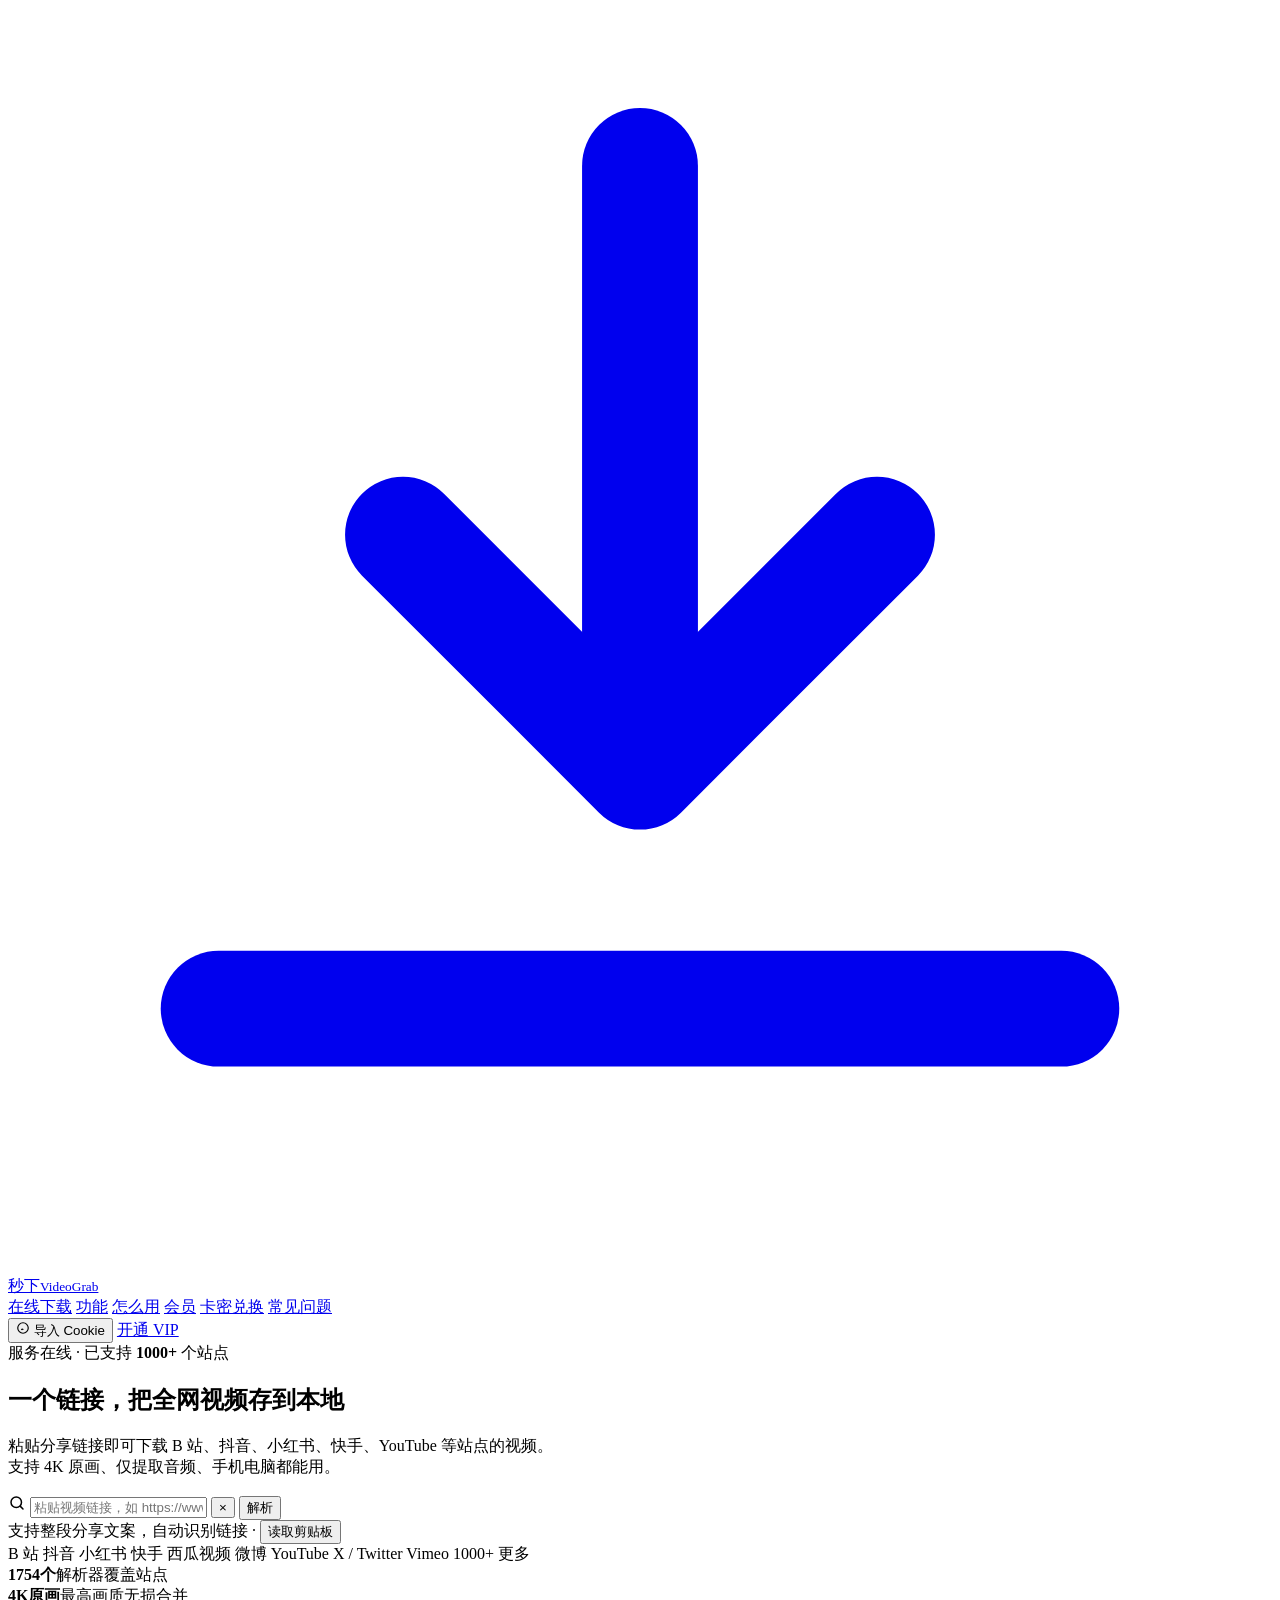
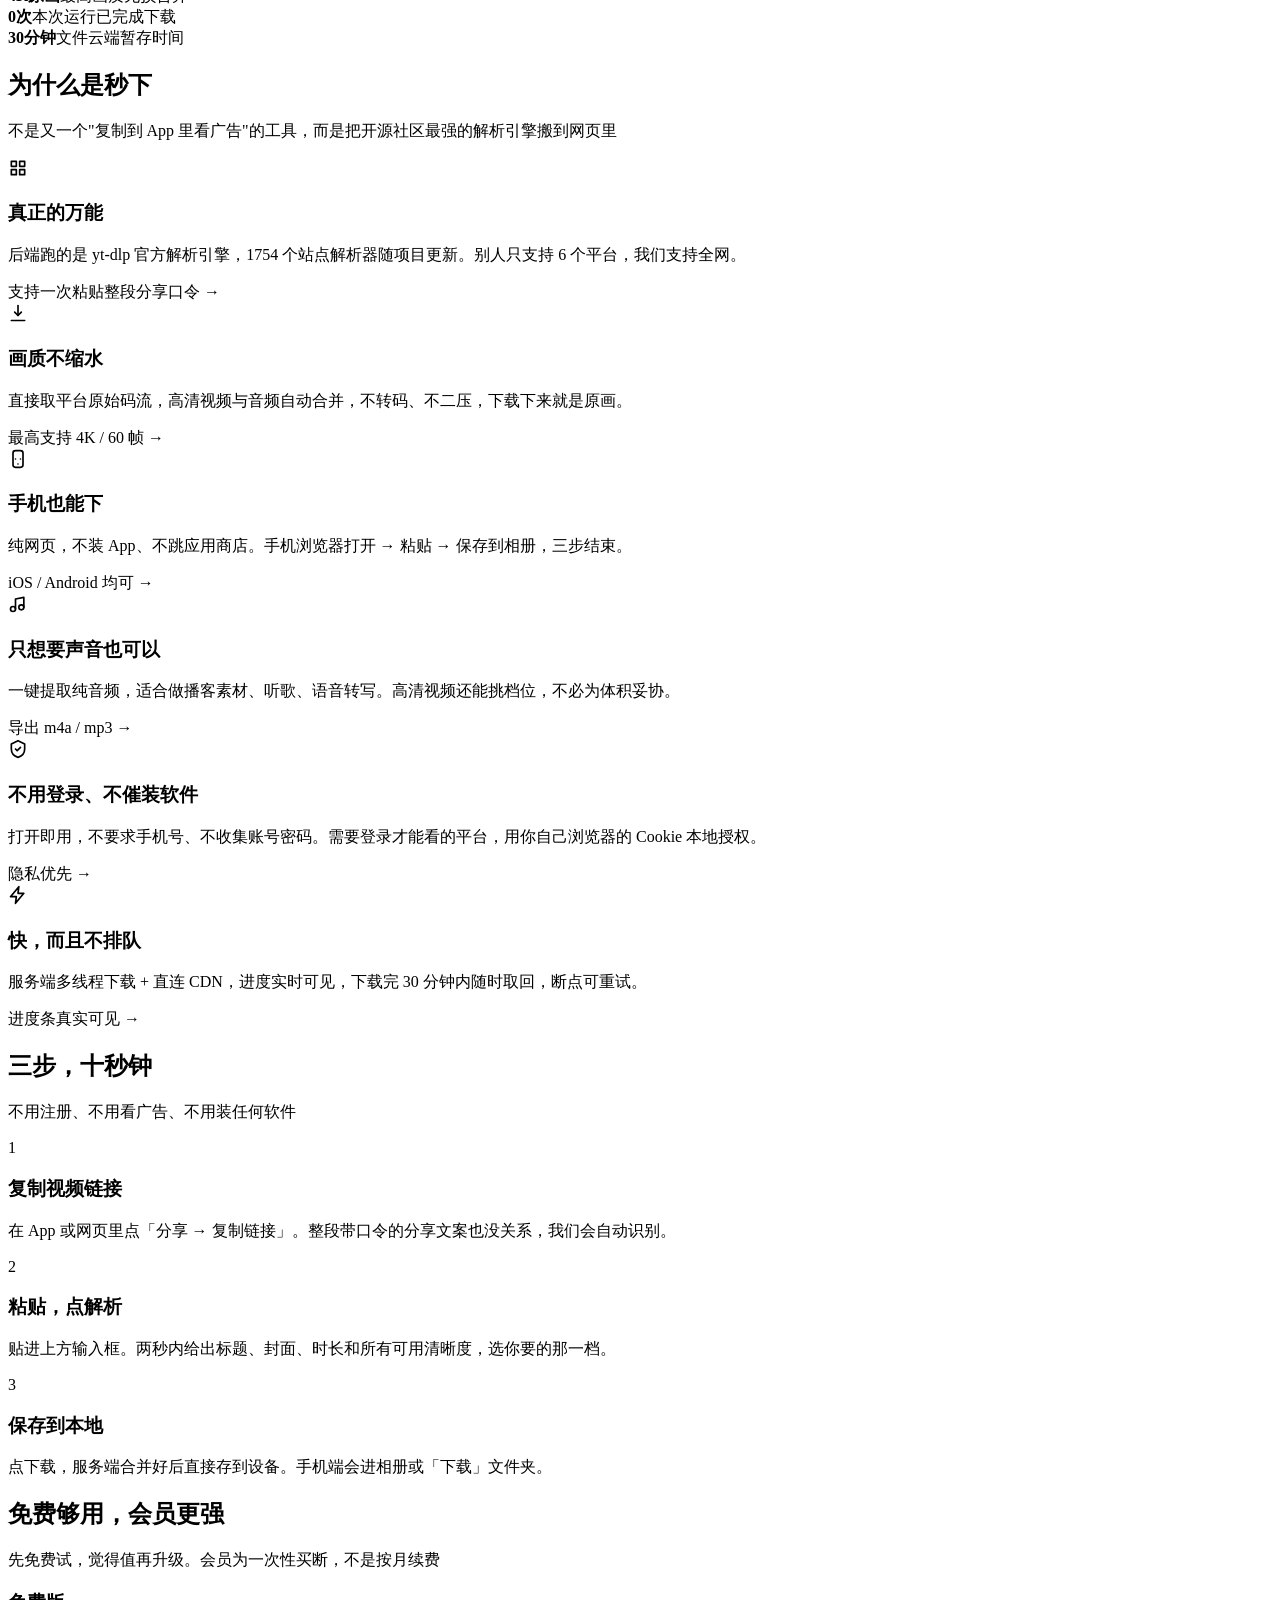
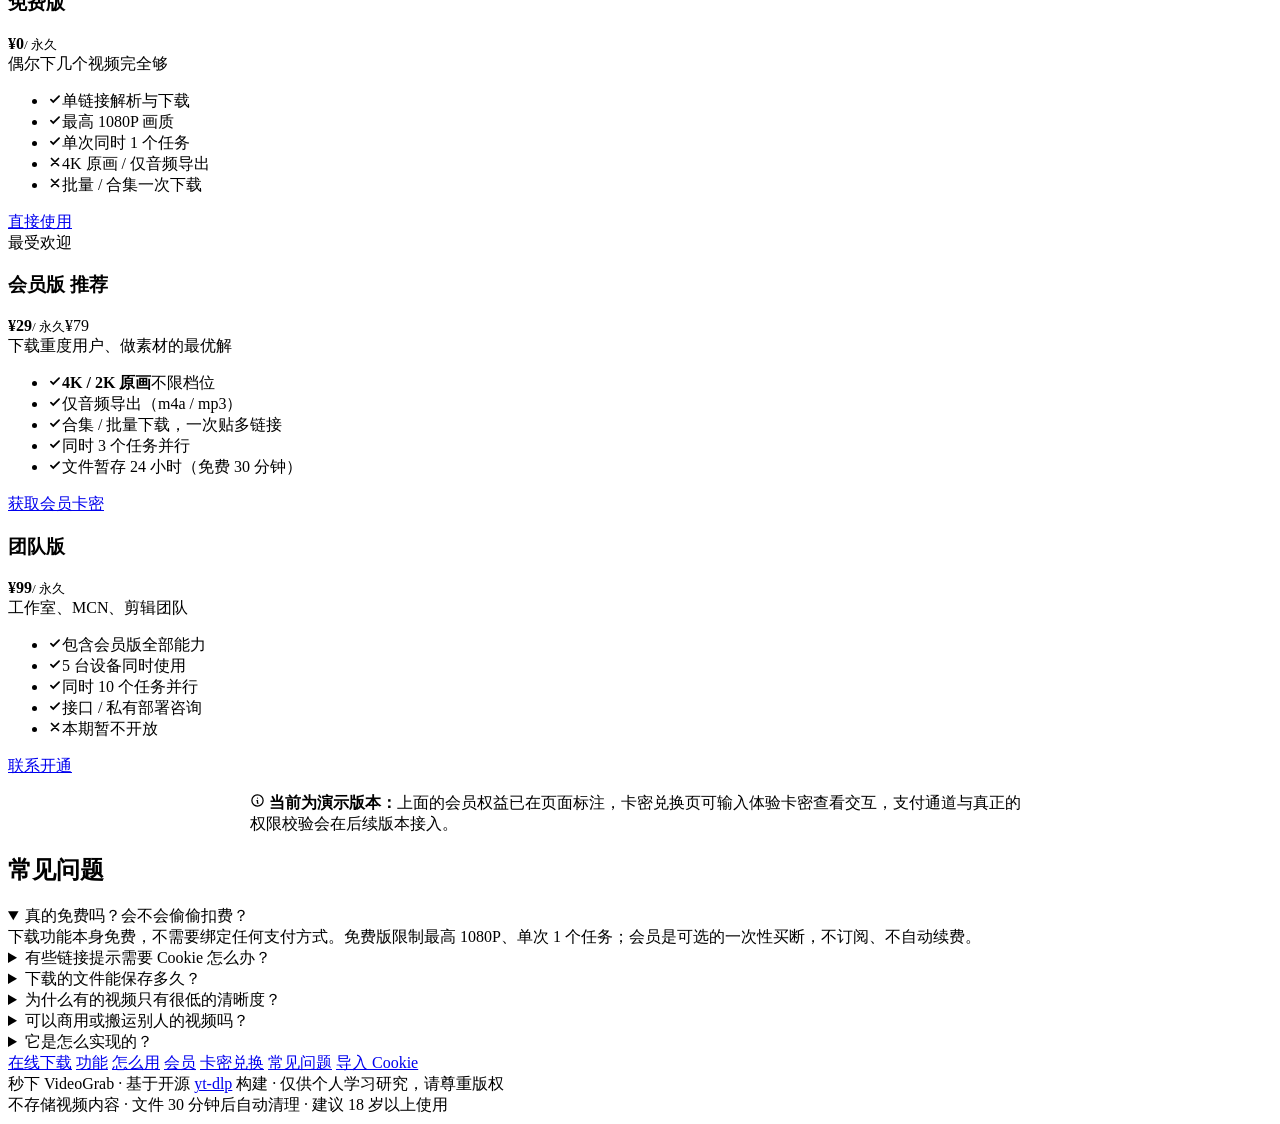
==== web/index.html @ 05a55eaf "init: 视频下载站（FastAPI + yt-dlp + 零构建前端）" ====
<!DOCTYPE html>
<html lang="zh-CN">
<head>
  <meta charset="UTF-8" />
  <meta name="viewport" content="width=device-width, initial-scale=1" />
  <title>秒下 VideoGrab · 万能视频下载，1000+ 站点一个链接搞定</title>
  <meta name="description" content="粘贴链接就能下载 B 站、抖音、小红书、快手、YouTube 等 1000+ 站点的视频，支持 4K 原画、仅音频、手机随时下载。基于开源项目 yt-dlp，不用装软件。" />
  <meta name="theme-color" content="#1777ff" />
  <link rel="icon" href="/assets/img/favicon.svg" type="image/svg+xml" />
  <link rel="stylesheet" href="/assets/css/style.css" />
</head>
<body>
  <header class="header">
    <div class="wrap header-inner">
      <a class="brand" href="/">
        <span class="brand-logo" aria-hidden="true">
          <svg viewBox="0 0 24 24" fill="none" stroke="currentColor" stroke-width="2.2" stroke-linecap="round" stroke-linejoin="round">
            <path d="M12 3v11" /><path d="m7.5 10 4.5 4.5L16.5 10" /><path d="M4 19h16" />
          </svg>
        </span>
        <span class="brand-name">秒下<small>VideoGrab</small></span>
      </a>
      <nav class="nav">
        <a href="/" data-nav="home">在线下载</a>
        <a href="/#features" data-nav="features">功能</a>
        <a href="/#how" data-nav="how">怎么用</a>
        <a href="/#pricing" data-nav="pricing">会员</a>
        <a href="/store" data-nav="store">卡密兑换</a>
        <a href="/#faq" data-nav="faq">常见问题</a>
      </nav>
      <div class="header-right">
        <button class="btn btn-ghost btn-sm" data-action="cookie" id="cookieBtn">
          <svg width="14" height="14" viewBox="0 0 24 24" fill="none" stroke="currentColor" stroke-width="2"><circle cx="12" cy="12" r="9"/><path d="M9 9h.01M15 9h.01M9 15c1-1 2.5-1 3.5 0"/></svg>
          <span class="cookie-label">导入 Cookie</span>
          <i class="cookie-dot" aria-hidden="true"></i>
        </button>
        <a href="/#pricing" class="btn btn-primary btn-sm">开通 VIP</a>
      </div>
    </div>
  </header>

  <main id="top">
    <!-- Hero + 搜索 -->
    <section class="wrap">
      <div class="hero">
        <span class="hero-badge"><i class="dot"></i>服务在线 · 已支持 <b id="statExtractors">1000+</b> 个站点</span>
        <h1>一个链接，<span class="hl">把全网视频存到本地</span></h1>
        <p>粘贴分享链接即可下载 B 站、抖音、小红书、快手、YouTube 等站点的视频。<br />支持 4K 原画、仅提取音频、手机电脑都能用。</p>

        <div class="search-box">
          <form class="search-form" id="searchForm" autocomplete="off">
            <span class="ico">
              <svg width="18" height="18" viewBox="0 0 24 24" fill="none" stroke="currentColor" stroke-width="2" stroke-linecap="round"><circle cx="11" cy="11" r="7"/><path d="m20 20-3.5-3.5"/></svg>
            </span>
            <input id="urlInput" type="text" inputmode="url" spellcheck="false"
                   placeholder="粘贴视频链接，如 https://www.bilibili.com/video/BV..." />
            <button type="button" class="search-clear" id="clearBtn" aria-label="清空">×</button>
            <button type="submit" class="btn btn-primary" id="parseBtn">解析</button>
          </form>
          <div class="search-tips">
            <span>支持整段分享文案，自动识别链接</span>
            <span>·</span>
            <button type="button" id="pasteBtn">读取剪贴板</button>
          </div>
        </div>

        <div class="platform-strip">
          <span class="chip"><i></i>B 站</span>
          <span class="chip"><i></i>抖音</span>
          <span class="chip"><i></i>小红书</span>
          <span class="chip"><i></i>快手</span>
          <span class="chip"><i></i>西瓜视频</span>
          <span class="chip"><i></i>微博</span>
          <span class="chip"><i></i>YouTube</span>
          <span class="chip"><i></i>X / Twitter</span>
          <span class="chip"><i></i>Vimeo</span>
          <span class="chip"><i></i>1000+ 更多</span>
        </div>
      </div>

      <!-- 结果 / 任务区 -->
      <div class="result-wrap" id="resultRoot" hidden></div>

      <!-- 实时数据 -->
      <div class="stats">
        <div class="stat"><b id="statSites">1754<span class="unit">个</span></b><span>解析器覆盖站点</span></div>
        <div class="stat"><b>4K<span class="unit">原画</span></b><span>最高画质无损合并</span></div>
        <div class="stat"><b id="statTasks">0<span class="unit">次</span></b><span>本次运行已完成下载</span></div>
        <div class="stat"><b id="statTtl">30<span class="unit">分钟</span></b><span>文件云端暂存时间</span></div>
      </div>
    </section>

    <!-- 功能 -->
    <section class="wrap section" id="features">
      <div class="section-head">
        <h2>为什么是<span class="hl">秒下</span></h2>
        <p>不是又一个"复制到 App 里看广告"的工具，而是把开源社区最强的解析引擎搬到网页里</p>
      </div>
      <div class="feature-grid">
        <div class="feature">
          <div class="feature-ico">
            <svg width="20" height="20" viewBox="0 0 24 24" fill="none" stroke="currentColor" stroke-width="2" stroke-linecap="round" stroke-linejoin="round"><path d="M4 4h6v6H4zM14 4h6v6h-6zM4 14h6v6H4zM14 14h6v6h-6z"/></svg>
          </div>
          <h3>真正的万能</h3>
          <p>后端跑的是 yt-dlp 官方解析引擎，1754 个站点解析器随项目更新。别人只支持 6 个平台，我们支持全网。</p>
          <span class="mini">支持一次粘贴整段分享口令 →</span>
        </div>
        <div class="feature">
          <div class="feature-ico">
            <svg width="20" height="20" viewBox="0 0 24 24" fill="none" stroke="currentColor" stroke-width="2" stroke-linecap="round" stroke-linejoin="round"><path d="M12 3v12"/><path d="m8 11 4 4 4-4"/><path d="M4 21h16"/></svg>
          </div>
          <h3>画质不缩水</h3>
          <p>直接取平台原始码流，高清视频与音频自动合并，不转码、不二压，下载下来就是原画。</p>
          <span class="mini">最高支持 4K / 60 帧 →</span>
        </div>
        <div class="feature">
          <div class="feature-ico">
            <svg width="20" height="20" viewBox="0 0 24 24" fill="none" stroke="currentColor" stroke-width="2" stroke-linecap="round" stroke-linejoin="round"><path d="M12 18h.01"/><path d="M9 12h.01M15 12h.01"/><rect x="6" y="2" width="12" height="20" rx="3"/></svg>
          </div>
          <h3>手机也能下</h3>
          <p>纯网页，不装 App、不跳应用商店。手机浏览器打开 → 粘贴 → 保存到相册，三步结束。</p>
          <span class="mini">iOS / Android 均可 →</span>
        </div>
        <div class="feature">
          <div class="feature-ico">
            <svg width="20" height="20" viewBox="0 0 24 24" fill="none" stroke="currentColor" stroke-width="2" stroke-linecap="round" stroke-linejoin="round"><path d="M9 18V6l10-2v12"/><circle cx="6" cy="18" r="3"/><circle cx="16" cy="16" r="3"/></svg>
          </div>
          <h3>只想要声音也可以</h3>
          <p>一键提取纯音频，适合做播客素材、听歌、语音转写。高清视频还能挑档位，不必为体积妥协。</p>
          <span class="mini">导出 m4a / mp3 →</span>
        </div>
        <div class="feature">
          <div class="feature-ico">
            <svg width="20" height="20" viewBox="0 0 24 24" fill="none" stroke="currentColor" stroke-width="2" stroke-linecap="round" stroke-linejoin="round"><path d="M12 2 4 6v6c0 5 3.4 8.6 8 10 4.6-1.4 8-5 8-10V6z"/><path d="m9 12 2 2 4-4"/></svg>
          </div>
          <h3>不用登录、不催装软件</h3>
          <p>打开即用，不要求手机号、不收集账号密码。需要登录才能看的平台，用你自己浏览器的 Cookie 本地授权。</p>
          <span class="mini">隐私优先 →</span>
        </div>
        <div class="feature">
          <div class="feature-ico">
            <svg width="20" height="20" viewBox="0 0 24 24" fill="none" stroke="currentColor" stroke-width="2" stroke-linecap="round" stroke-linejoin="round"><path d="M13 2 3 14h7l-1 8 10-12h-7z"/></svg>
          </div>
          <h3>快，而且不排队</h3>
          <p>服务端多线程下载 + 直连 CDN，进度实时可见，下载完 30 分钟内随时取回，断点可重试。</p>
          <span class="mini">进度条真实可见 →</span>
        </div>
      </div>
    </section>

    <!-- 怎么用 -->
    <section class="wrap section" id="how">
      <div class="section-head">
        <h2>三步，<span class="hl">十秒钟</span></h2>
        <p>不用注册、不用看广告、不用装任何软件</p>
      </div>
      <div class="steps">
        <div class="step">
          <div class="n">1</div>
          <h3>复制视频链接</h3>
          <p>在 App 或网页里点「分享 → 复制链接」。整段带口令的分享文案也没关系，我们会自动识别。</p>
        </div>
        <div class="step">
          <div class="n">2</div>
          <h3>粘贴，点解析</h3>
          <p>贴进上方输入框。两秒内给出标题、封面、时长和所有可用清晰度，选你要的那一档。</p>
        </div>
        <div class="step">
          <div class="n">3</div>
          <h3>保存到本地</h3>
          <p>点下载，服务端合并好后直接存到设备。手机端会进相册或「下载」文件夹。</p>
        </div>
      </div>
    </section>

    <!-- 定价 -->
    <section class="wrap section" id="pricing">
      <div class="section-head">
        <h2>免费够用，<span class="hl">会员更强</span></h2>
        <p>先免费试，觉得值再升级。会员为一次性买断，不是按月续费</p>
      </div>
      <div class="pricing">
        <div class="plan">
          <h3>免费版</h3>
          <div class="price"><b>¥0</b><small>/ 永久</small></div>
          <div class="desc">偶尔下几个视频完全够</div>
          <ul>
            <li><svg width="14" height="14" viewBox="0 0 24 24" fill="none" stroke="currentColor" stroke-width="3" stroke-linecap="round"><path d="m5 13 4 4L19 7"/></svg>单链接解析与下载</li>
            <li><svg width="14" height="14" viewBox="0 0 24 24" fill="none" stroke="currentColor" stroke-width="3" stroke-linecap="round"><path d="m5 13 4 4L19 7"/></svg>最高 1080P 画质</li>
            <li><svg width="14" height="14" viewBox="0 0 24 24" fill="none" stroke="currentColor" stroke-width="3" stroke-linecap="round"><path d="m5 13 4 4L19 7"/></svg>单次同时 1 个任务</li>
            <li class="off"><svg width="14" height="14" viewBox="0 0 24 24" fill="none" stroke="currentColor" stroke-width="3" stroke-linecap="round"><path d="M6 6l12 12M18 6 6 18"/></svg>4K 原画 / 仅音频导出</li>
            <li class="off"><svg width="14" height="14" viewBox="0 0 24 24" fill="none" stroke="currentColor" stroke-width="3" stroke-linecap="round"><path d="M6 6l12 12M18 6 6 18"/></svg>批量 / 合集一次下载</li>
          </ul>
          <a href="#top" class="btn btn-block">直接使用</a>
        </div>

        <div class="plan featured">
          <span class="plan-badge">最受欢迎</span>
          <h3>会员版 <span class="tag">推荐</span></h3>
          <div class="price"><b>¥29</b><small>/ 永久</small><span class="was">¥79</span></div>
          <div class="desc">下载重度用户、做素材的最优解</div>
          <ul>
            <li><svg width="14" height="14" viewBox="0 0 24 24" fill="none" stroke="currentColor" stroke-width="3" stroke-linecap="round"><path d="m5 13 4 4L19 7"/></svg><b>4K / 2K 原画</b>不限档位</li>
            <li><svg width="14" height="14" viewBox="0 0 24 24" fill="none" stroke="currentColor" stroke-width="3" stroke-linecap="round"><path d="m5 13 4 4L19 7"/></svg>仅音频导出（m4a / mp3）</li>
            <li><svg width="14" height="14" viewBox="0 0 24 24" fill="none" stroke="currentColor" stroke-width="3" stroke-linecap="round"><path d="m5 13 4 4L19 7"/></svg>合集 / 批量下载，一次贴多链接</li>
            <li><svg width="14" height="14" viewBox="0 0 24 24" fill="none" stroke="currentColor" stroke-width="3" stroke-linecap="round"><path d="m5 13 4 4L19 7"/></svg>同时 3 个任务并行</li>
            <li><svg width="14" height="14" viewBox="0 0 24 24" fill="none" stroke="currentColor" stroke-width="3" stroke-linecap="round"><path d="m5 13 4 4L19 7"/></svg>文件暂存 24 小时（免费 30 分钟）</li>
          </ul>
          <a href="/store" class="btn btn-primary btn-block">获取会员卡密</a>
        </div>

        <div class="plan">
          <h3>团队版</h3>
          <div class="price"><b>¥99</b><small>/ 永久</small></div>
          <div class="desc">工作室、MCN、剪辑团队</div>
          <ul>
            <li><svg width="14" height="14" viewBox="0 0 24 24" fill="none" stroke="currentColor" stroke-width="3" stroke-linecap="round"><path d="m5 13 4 4L19 7"/></svg>包含会员版全部能力</li>
            <li><svg width="14" height="14" viewBox="0 0 24 24" fill="none" stroke="currentColor" stroke-width="3" stroke-linecap="round"><path d="m5 13 4 4L19 7"/></svg>5 台设备同时使用</li>
            <li><svg width="14" height="14" viewBox="0 0 24 24" fill="none" stroke="currentColor" stroke-width="3" stroke-linecap="round"><path d="m5 13 4 4L19 7"/></svg>同时 10 个任务并行</li>
            <li><svg width="14" height="14" viewBox="0 0 24 24" fill="none" stroke="currentColor" stroke-width="3" stroke-linecap="round"><path d="m5 13 4 4L19 7"/></svg>接口 / 私有部署咨询</li>
            <li class="off"><svg width="14" height="14" viewBox="0 0 24 24" fill="none" stroke="currentColor" stroke-width="3" stroke-linecap="round"><path d="M6 6l12 12M18 6 6 18"/></svg>本期暂不开放</li>
          </ul>
          <a href="/store" class="btn btn-block">联系开通</a>
        </div>
      </div>
      <div class="notice" style="max-width:780px;margin:16px auto 0">
        <svg width="15" height="15" viewBox="0 0 24 24" fill="none" stroke="currentColor" stroke-width="2" stroke-linecap="round"><circle cx="12" cy="12" r="9"/><path d="M12 8h.01M11 12h1v4h1"/></svg>
        <span><b>当前为演示版本：</b>上面的会员权益已在页面标注，卡密兑换页可输入体验卡密查看交互，支付通道与真正的权限校验会在后续版本接入。</span>
      </div>
    </section>

    <!-- FAQ -->
    <section class="wrap section" id="faq">
      <div class="section-head">
        <h2>常见问题</h2>
      </div>
      <div class="faq">
        <details open>
          <summary>真的免费吗？会不会偷偷扣费？</summary>
          <div class="a">下载功能本身免费，不需要绑定任何支付方式。免费版限制最高 1080P、单次 1 个任务；会员是可选的一次性买断，不订阅、不自动续费。</div>
        </details>
        <details>
          <summary>有些链接提示需要 Cookie 怎么办？</summary>
          <div class="a">小红书等平台对未登录的请求做了限制，点右上角「导入 Cookie」，在你自己的浏览器登录后复制 Cookie 粘贴进去即可（只存在你本机的临时文件里，用于这一次请求，不会存库）。抖音已经不需要 Cookie，直接粘贴链接就能拿到 1080P 无水印视频。目前会员与免费用户都能用。</div>
        </details>
        <details>
          <summary>下载的文件能保存多久？</summary>
          <div class="a">服务端只做临时中转：免费版 30 分钟、会员版 24 小时后自动删除，站点不长期存储任何视频。想长期保存请及时下载到本地。</div>
        </details>
        <details>
          <summary>为什么有的视频只有很低的清晰度？</summary>
          <div class="a">清晰度取决于平台本身提供的码流。普通用户未登录时，部分平台（如 B 站）只给 360P/480P；导入 Cookie 后通常能拿到 1080P 甚至 4K。老视频源本身分辨率低也是常见原因。</div>
        </details>
        <details>
          <summary>可以商用或搬运别人的视频吗？</summary>
          <div class="a">本站仅供个人学习、备份与素材整理。请尊重版权：不要下载后二次发布他人的原创内容，也不要用于侵犯著作权、肖像权的用途。因使用产生的法律责任由使用者自行承担。</div>
        </details>
        <details>
          <summary>它是怎么实现的？</summary>
          <div class="a">后端是一个轻量的 Python 服务，直接调用开源项目 yt-dlp 的官方 API（不建议自己写解析器，也不修改它的源码）；画质合并用 ffmpeg；前端是零构建的原生 HTML/CSS/JS。整个服务不依赖数据库。</div>
        </details>
      </div>
    </section>
  </main>

  <footer class="footer">
    <div class="wrap">
      <div class="links">
        <a href="/" data-foot="home">在线下载</a>
        <a href="/#features">功能</a>
        <a href="/#how">怎么用</a>
        <a href="/#pricing">会员</a>
        <a href="/store">卡密兑换</a>
        <a href="/#faq">常见问题</a>
        <a href="#" data-action="cookie">导入 Cookie</a>
      </div>
      <div>秒下 VideoGrab · 基于开源 <a href="https://github.com/yt-dlp/yt-dlp" target="_blank" rel="noopener">yt-dlp</a> 构建 · 仅供个人学习研究，请尊重版权</div>
      <div class="footer-sub">不存储视频内容 · 文件 30 分钟后自动清理 · 建议 18 岁以上使用</div>
    </div>
  </footer>

  <div id="toastRoot" class="toast-root"></div>
  <script src="/assets/js/nav.js"></script>
  <script src="/assets/js/header-ui.js"></script>
  <script src="/assets/js/app.js"></script>
</body>
</html>
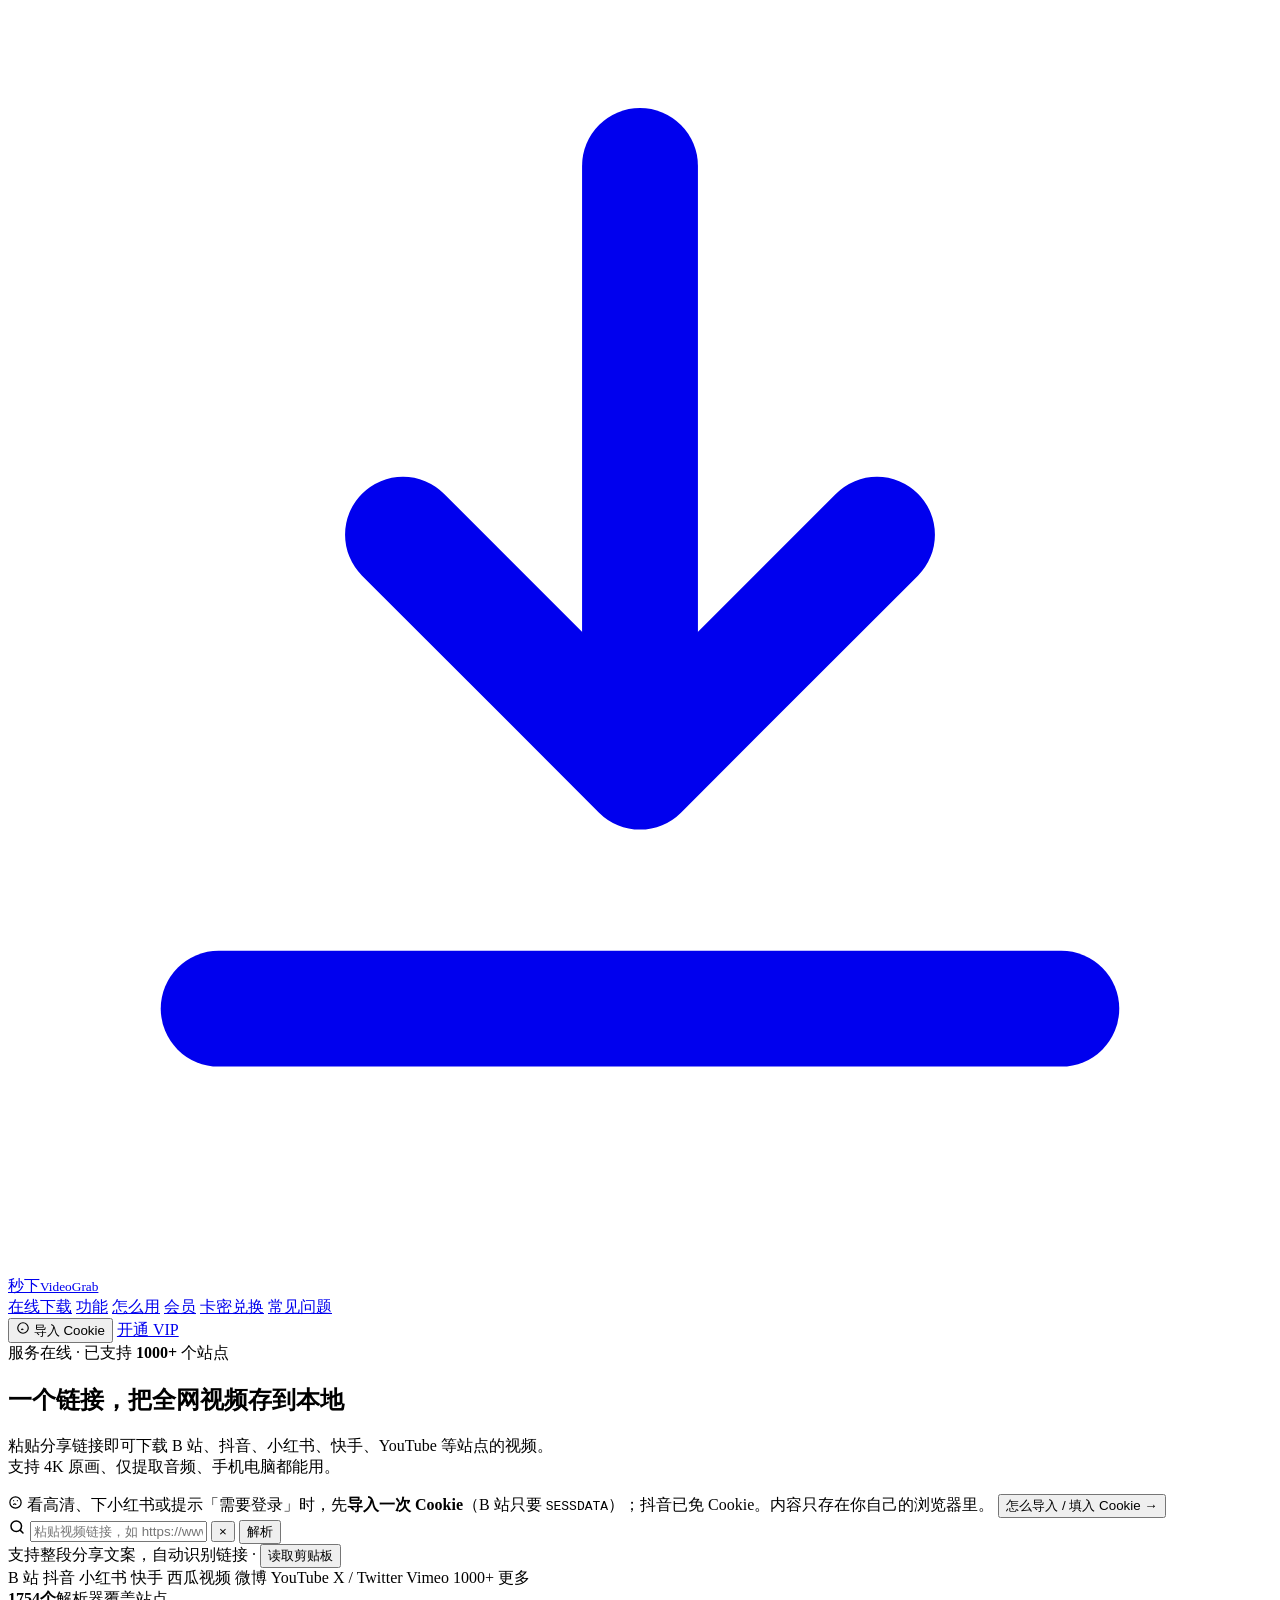
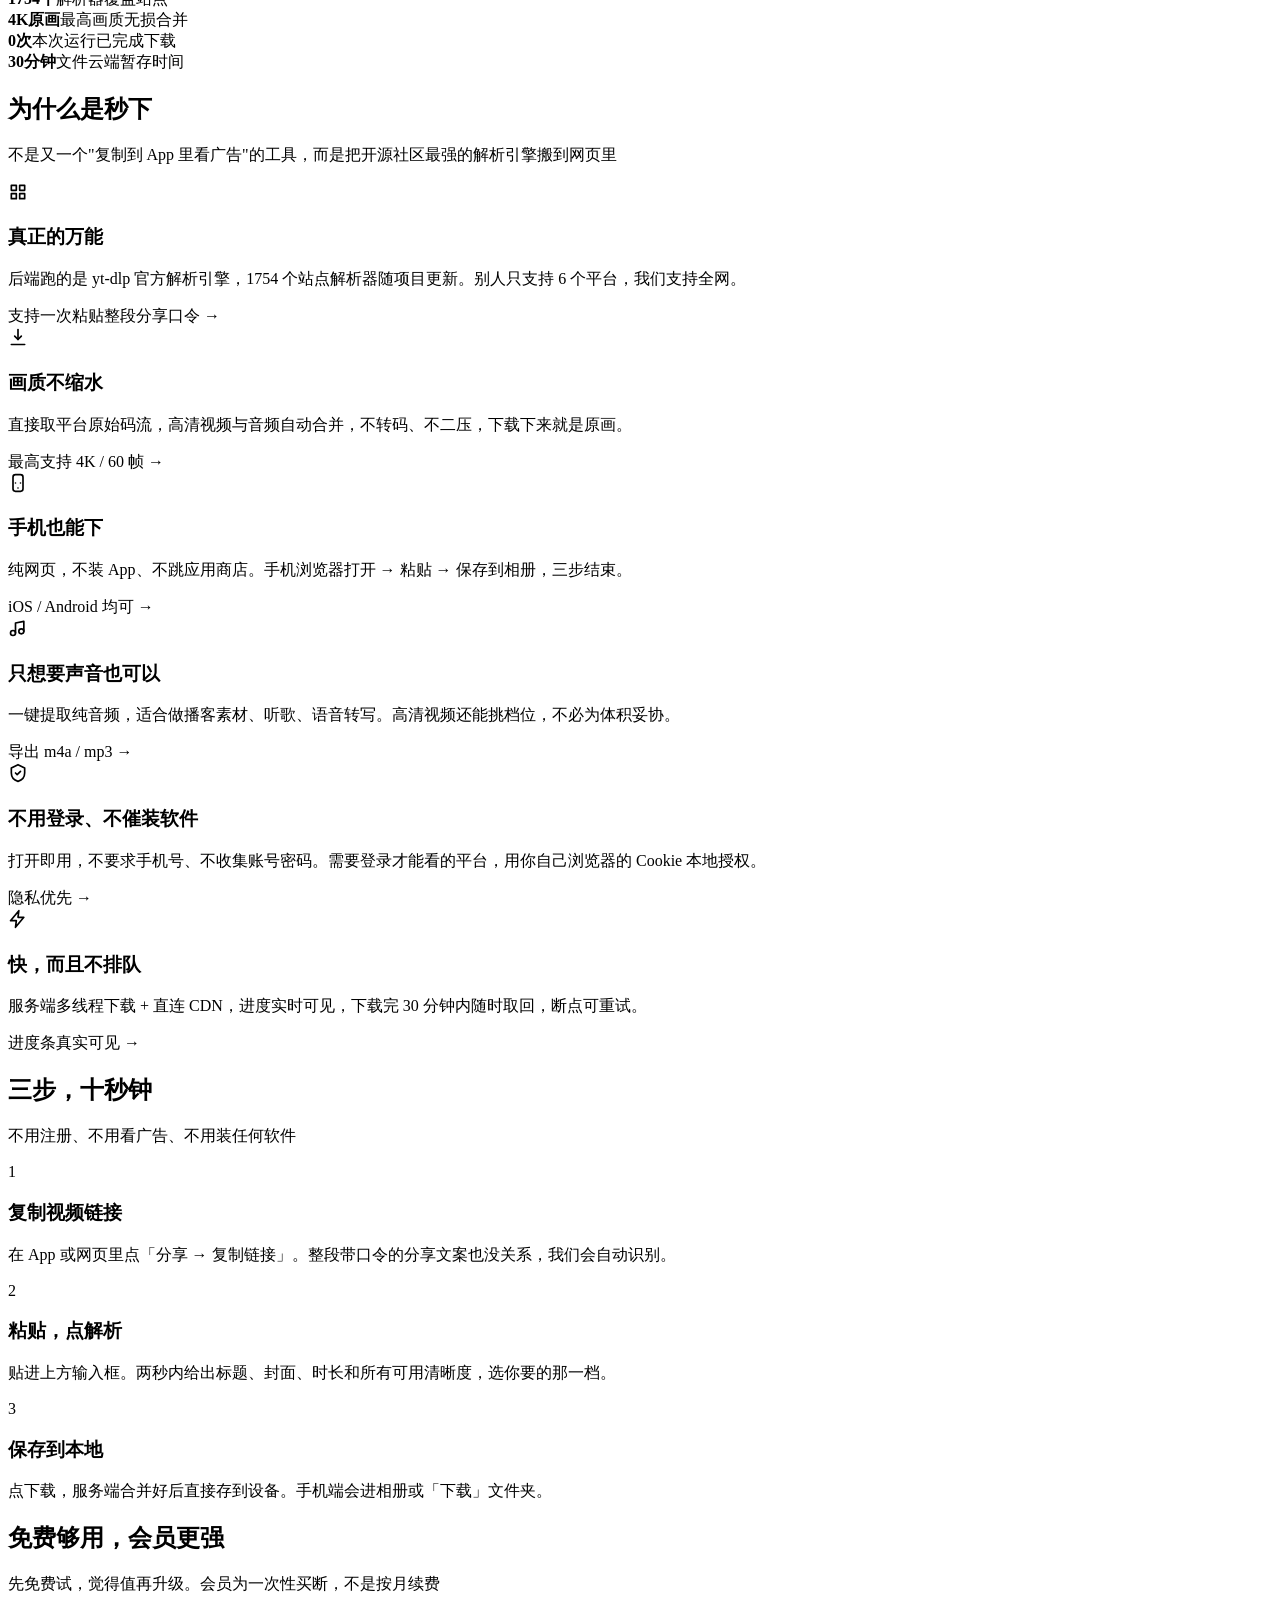
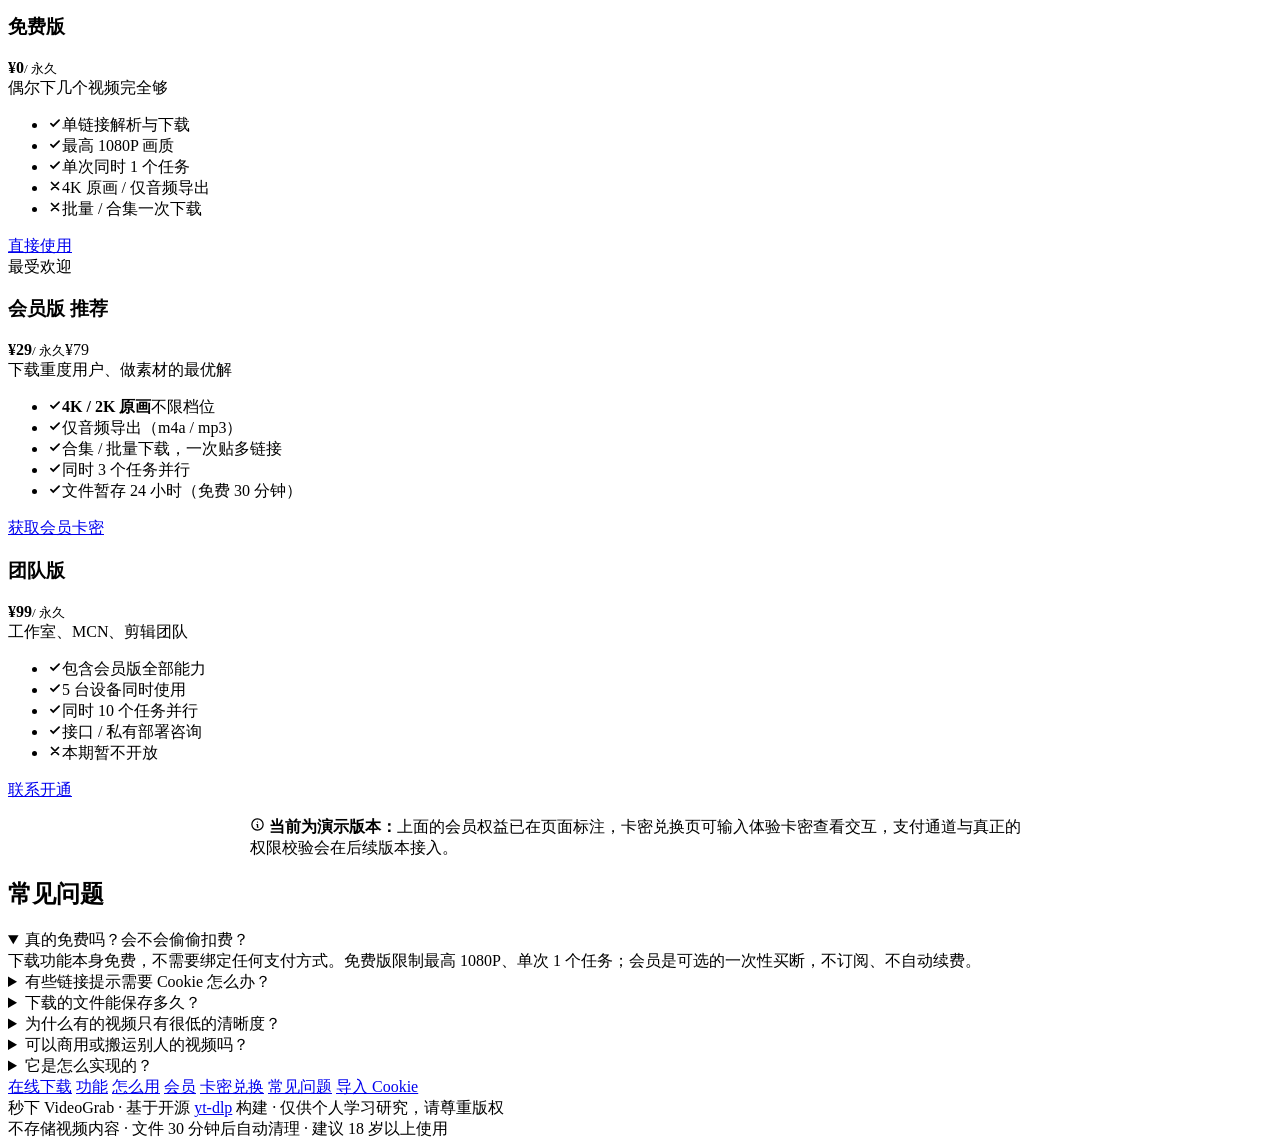
==== commit 5ea5197d: "feat: 双栏工作台 + AI 内联化，修复封面代理与 Cookie 游客态误判 前端 - 解析结果区改为左右双栏工作台：左视频信息/清晰度/下载，右 AI 常驻面板 - AI 面板内联化：三 ta" ====
--- a/web/index.html
+++ b/web/index.html
@@ -47,6 +47,12 @@
         <h1>一个链接，<span class="hl">把全网视频存到本地</span></h1>
         <p>粘贴分享链接即可下载 B 站、抖音、小红书、快手、YouTube 等站点的视频。<br />支持 4K 原画、仅提取音频、手机电脑都能用。</p>
 
+        <div class="hero-cookie-tip">
+          <svg width="15" height="15" viewBox="0 0 24 24" fill="none" stroke="currentColor" stroke-width="2" stroke-linecap="round"><circle cx="12" cy="12" r="9"/><path d="M9 9h.01M15 9h.01M9 15c1-1 2.5-1 3.5 0"/></svg>
+          <span>看高清、下小红书或提示「需要登录」时，先<b>导入一次 Cookie</b>（B 站只要 <code>SESSDATA</code>）；抖音已免 Cookie。内容只存在你自己的浏览器里。</span>
+          <button type="button" class="hero-cookie-link" data-action="cookie">怎么导入 / 填入 Cookie →</button>
+        </div>
+
         <div class="search-box">
           <form class="search-form" id="searchForm" autocomplete="off">
             <span class="ico">
@@ -282,6 +288,8 @@
   <div id="toastRoot" class="toast-root"></div>
   <script src="/assets/js/nav.js"></script>
   <script src="/assets/js/header-ui.js"></script>
+  <!-- ai-note.js 必须先于 app.js：?url= 直达时 app.js 会立刻解析并挂载右栏 -->
+  <script src="/assets/js/ai-note.js"></script>
   <script src="/assets/js/app.js"></script>
 </body>
 </html>
